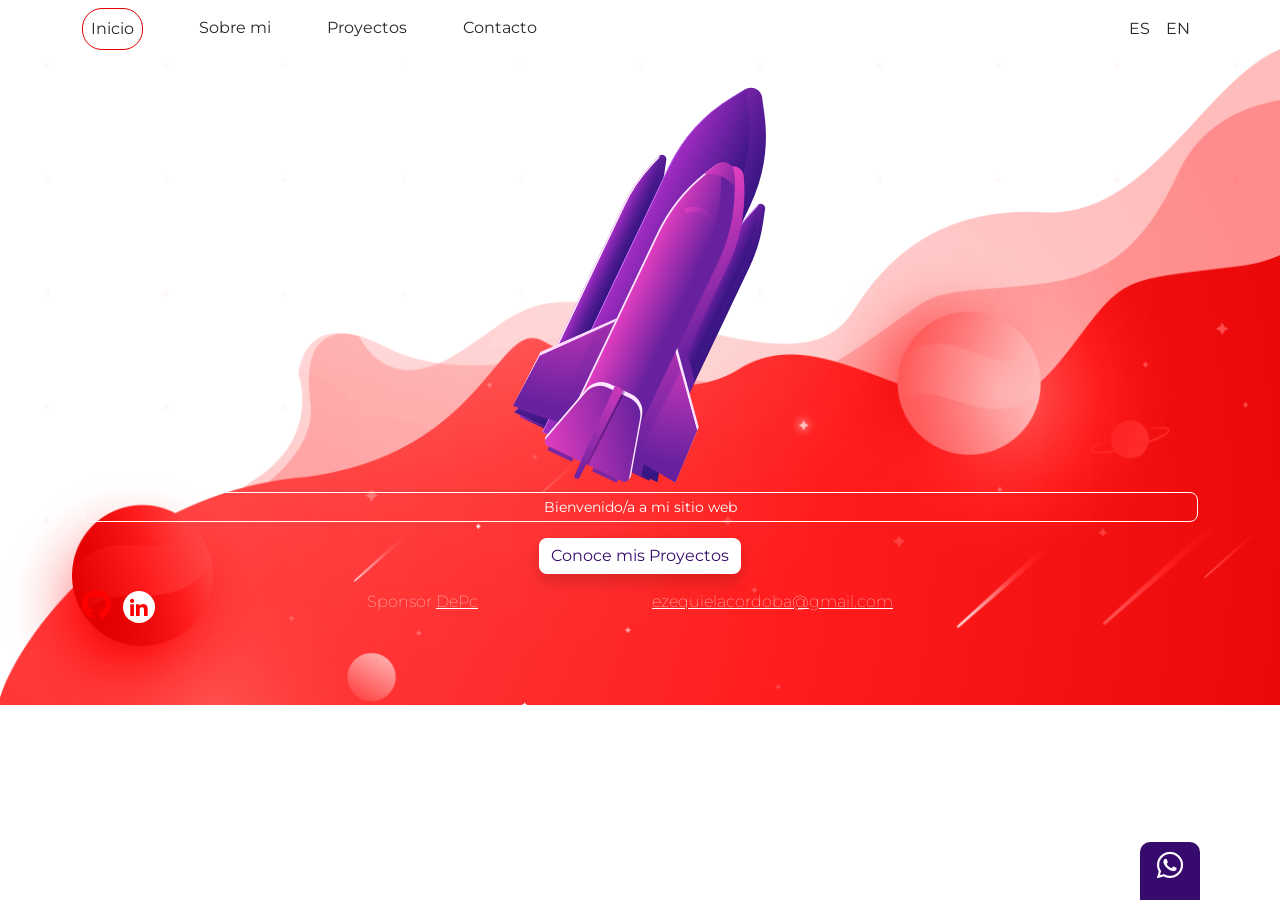
==== index.html @ 1f724ca5 "configuracion inicial" ====
<!DOCTYPE html>
<html lang="es">

<head>
    <meta charset="UTF-8">
    <meta http-equiv="X-UA-Compatible" content="IE=edge">
    <meta name="viewport" content="width=device-width, initial-scale=1.0">
    <title>Inicio</title>
    <link rel="stylesheet" href="css/bootstrap/css/bootstrap.min.css">
    <link rel="stylesheet" href="css/fontawesome/css/all.min.css">
    <link rel="stylesheet" href="css/fontawesome/css/fontawesome.min.css">
    <link href="https://fonts.googleapis.com/css?family=Montserrat:100,200,300,400,500,600,700,800,900&display=swap"
        rel="stylesheet">
    <link rel="stylesheet" href="css/estilos.css">
</head>

<body id="inicio">
    <header>
        <nav class="navbar navbar-expand-md">
            <div class="container">
                <button class="navbar-toggler" type="button" data-bs-toggle="collapse" data-bs-target="#navbarCollapse"
                    aria-controls="navbarCollapse" aria-expanded="false" aria-label="Toggle navigation">
                    <span class="navbar-toggler-icon"></span>
                </button>
                <div class="collapse navbar-collapse" id="navbarCollapse">
                    <ul class="navbar-nav me-auto mb-2 mb-md-0">
                        <li class="nav-item">
                            <a class="nav-link me-5 activo" href="index.html">Inicio</a>
                        </li>
                        <li class="nav-item">
                            <a class="nav-link pe-5" href="sobre-mi.html">Sobre mi</a>
                        </li>
                        <li class="nav-item">
                            <a class="nav-link pe-5" href="proyectos.html">Proyectos</a>
                        </li>
                        <li class="nav-item">
                            <a class="nav-link" href="contacto.html">Contacto</a>
                        </li>
                    </ul>
                    <form class="d-flex">
                        <ul class="navbar-nav me-auto mb-2 mb-md-0">
                            <li class="nav-item">
                                <a class="nav-link" href="inicio.html">ES</a>
                            </li>
                            <li class="nav-item">
                                <a class="nav-link" href="en/home.html">EN</a>
                            </li>
                        </ul>

                    </form>
                </div>
            </div>
        </nav>
    </header>
    <main class="container">
        <div class="row">
            <div class="col-12 mt-4 text-center">
                <a href="proyectos.php"></a> <img src="images/cohete.svg " alt="">
            </div>
        </div>
        <div class="row">
            <div class="col-12 text-center offset">
                <div class="input-home">
                    <p class="p-1"> Bienvenido/a a mi sitio web</p>

                </div>
            </div>
        </div>
        <div class="row">
            <div class="col-12 text-center">
                <a href="proyecto.htl" class="btn shadow">Conoce mis Proyectos</a>

            </div>

        </div>


    </main>
    <footer class="footer mt-auto py-3 mb-5">
        <div class="container">
            <div class="row">
                <div class="col-12 col-sm-3">
                    <a href="http://gitbut.com" target="_blank" title="gitbhub"> <i class="fab fa-github"></i></a>
                    <a href="http://www.linkedin.com" target="_blank" title="linkedin"><i
                            class="fab fa-linkedin-in"></i></a>
                </div>
                <div class="col-12 col-sm-3">
                    Sponsor <a href="http://depcsuite.com">DePc</a>
                </div>
                <div class="col-12 col-sm-3">
                    <a href="mailto:ezequielacordoba@gmail.com">ezequielacordoba@gmail.com</a>
                </div>

            </div>

        </div>

    </footer>
    <div class="whatsapp">
        <a href="http://api.whatsapp.com/send?phone=541124780607" target="_blank"><i class="fab fa-whatsapp"></i></a>
    </div>
    <script src="css/bootstrap/js/bootstrap.bundle.min.js"></script>

</body>

</html>
---- css/estilos.css ----
body {
    font-family: 'montserrat', sans-serif;
     margin: 0px;
}
h1{
    color: #E20000;
    font-size: 36px;
}
p{
    color: #6a6a6a;
    font-size: 14px;
}
input, textarea{
    border-radius: 15px !important;
}
#contacto{ 
    background-image: url(../images/fondo-contacto.png);
    background-size: 100%;
    background-repeat: no-repeat;
}

#inicio{ 
    background-image: url(../images/fondo-contacto.png);
    background-size: 100%;
    background-repeat: no-repeat;
}
#proyectos, #sobre-mi{
    background-image: url(../images/fondo-proyectos.png);
    background-size: 100%;
    background-repeat: no-repeat;
}
#proyectos h2{
    font-size: 16px;
    color: white;
    padding: 10px 5px 10px 5px;
}
.bloque p{
   height: 90px;
}
#proyectos .btn{
    color:white;
    background-color:red;
    font-weight: 100;
    border-radius: 15px;
}
    
nav .nav-link{
    color: #282828;
}
nav .activo{
border: #E20000 solid 1px;
border-radius: 20px;
}
.btn{
    background-color: white;
    color: #370a6d;
    border: 15px;
}
.btn:hover {
background-color: #370a6d;
color: white;
}

#sobre-mi .btn{
    background-color: red;
    color: white;
    border-radius: 15px;
}
#sobre-mi .btn:hover {
background-color: white;
color: red;
}
footer, footer a{
    color: white;
    font-weight: 100;
}
footer .fa-github, #sobre-mi .fa-github{
    font-size: 30px;
    color:red;

}
footer .fa-linkedin-in, #sobre-mi .fa-linkedin-in {
color: red;
background-color: white;
font-size: 20px;
border: 0px;
height: 32px;
width: 32px;
text-align: center;
padding: 8px 0 0 0;
border-radius: 80px;
margin: 0 8px;
}
.fa-whatsapp{
    position: fixed;
    bottom: 0px;
    right: 80px;
    color: white;
    background-color: #370a6d;
    font-size: 30px;
    padding: 8px 0px 20px 0px;
    border-top-left-radius: 10px;
    border-top-right-radius: 10px;
    width: 60px;
    text-align: center;
}

.fa-bars{
    padding: 10px;
    border-radius: 5px;
}
.navbar-toggler {
     color: #ff4a49;
    border: 1px solid #ff4a49;
}
.navbar-toggler:focus {
    box-shadow: none;
    background-color: #370a6d;
    color: white;
    border: 1px solid white;
}
.gradiente{
    background: rgba(184,37,20,1);
    background: -moz-linear-gradient(left, rgba(184,37,20,1) 0%, rgba(214,52,30,1) 47%, rgba(240,47,23,1) 70%, rgba(240,47,23,1) 100%);
    background: -webkit-gradient(left top, right top, color-stop(0%, rgba(184,37,20,1)), color-stop(47%, rgba(214,52,30,1)), color-stop(70%, rgba(240,47,23,1)), color-stop(100%, rgba(240,47,23,1)));
    background: -webkit-linear-gradient(left, rgba(184,37,20,1) 0%, rgba(214,52,30,1) 47%, rgba(240,47,23,1) 70%, rgba(240,47,23,1) 100%);
    background: -o-linear-gradient(left, rgba(184,37,20,1) 0%, rgba(214,52,30,1) 47%, rgba(240,47,23,1) 70%, rgba(240,47,23,1) 100%);
    background: -ms-linear-gradient(left, rgba(184,37,20,1) 0%, rgba(214,52,30,1) 47%, rgba(240,47,23,1) 70%, rgba(240,47,23,1) 100%);
    background: linear-gradient(to right, rgba(184,37,20,1) 0%, rgba(214,52,30,1) 47%, rgba(240,47,23,1) 70%, rgba(240,47,23,1) 100%);
    filter: progid:DXImageTransform.Microsoft.gradient( startColorstr='#b82514', endColorstr='#f02f17', GradientType=1 );
}
#proyectos img{
    height: 210px;
    background-color: white;
    padding: 0px;
}
#inicio img{
  height: 410px;
  
}
#inicio p{
    border: 1px solid white;
    border-radius: 8px;
    height: 30px;
    color: white;
}
#inicio .btn {
    border-radius: 8px;
}
.bloque p{
    height: 90px;

}
g{
    width: 50%;
}

footer, footer a{
    font-weight: 100;
    margin-top: 5px;
}
#proyectos footer a{
    color: red;
}
#sobre-mi span img{
    width: 39%;
    border: 2px solid white;
    border-radius: 50%;
}






#sobre-mi .card{
    height: 182px;
    
}
#tecnologias h3{
    font-size: 15px;
}
#mensaje{
    background-color: #eee;
}
#experiencia img{
font-size: 30px;
margin: 0px;
}
#formacion-academica h3{
    font-size: 18px;
    font-weight: 600;
    color: #6a6a6a;
}
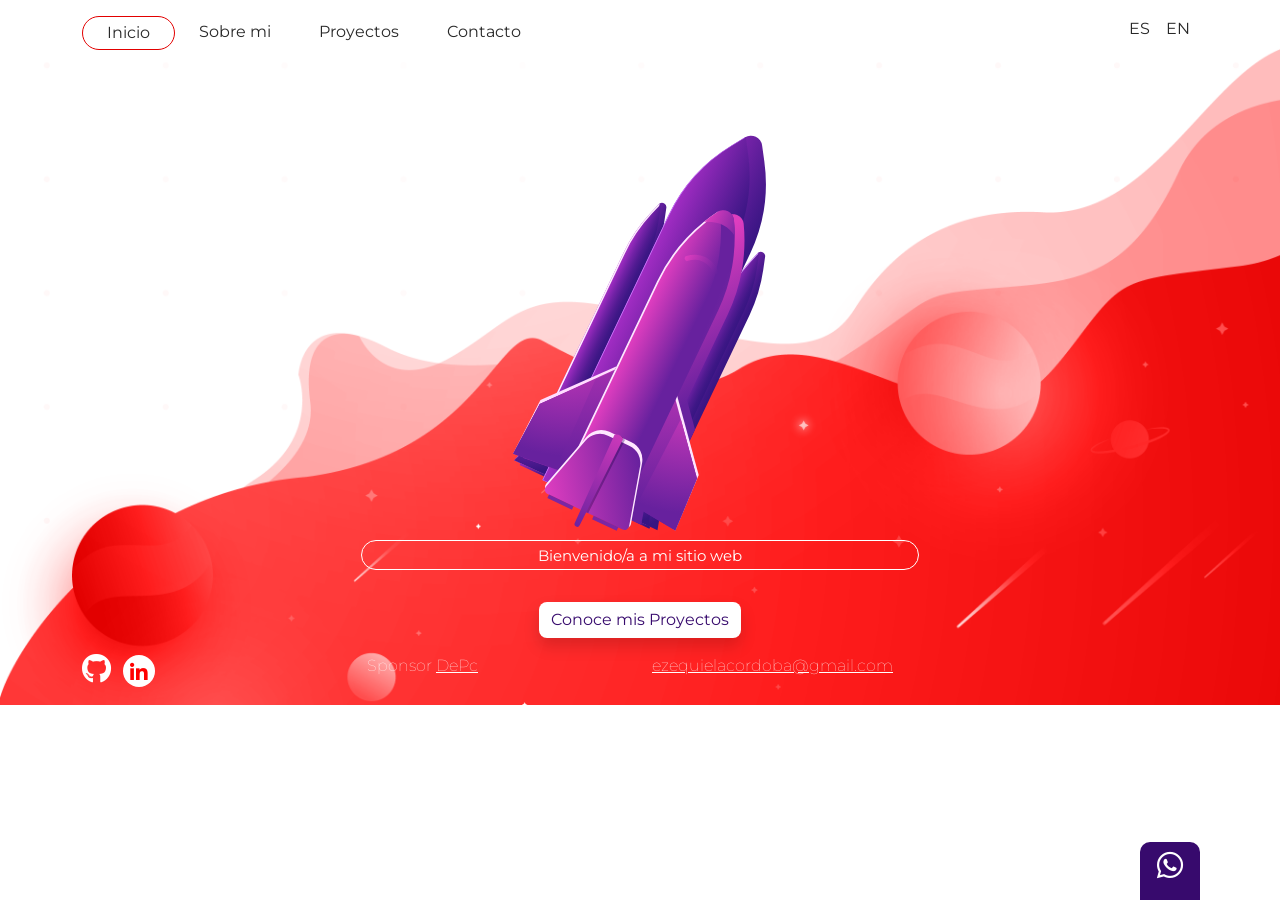
==== commit b4ba2dfa: "modifique el portfolio" ====
--- a/index.html
+++ b/index.html
@@ -16,25 +16,25 @@
 
 <body id="inicio">
     <header>
-        <nav class="navbar navbar-expand-md">
+        <nav class="navbar navbar-expand-md mb-4">
             <div class="container">
                 <button class="navbar-toggler" type="button" data-bs-toggle="collapse" data-bs-target="#navbarCollapse"
                     aria-controls="navbarCollapse" aria-expanded="false" aria-label="Toggle navigation">
                     <span class="navbar-toggler-icon"></span>
                 </button>
                 <div class="collapse navbar-collapse" id="navbarCollapse">
-                    <ul class="navbar-nav me-auto mb-2 mb-md-0">
+                    <ul class="navbar-nav me-auto mb-2 mb-md-0 mt-2">
                         <li class="nav-item">
-                            <a class="nav-link me-5 activo" href="index.html">Inicio</a>
+                            <a class="nav-link px-4 py-1 activo" href="index.html">Inicio</a>
                         </li>
                         <li class="nav-item">
-                            <a class="nav-link pe-5" href="sobre-mi.html">Sobre mi</a>
+                            <a class="nav-link px-4 py-1 " href="sobre-mi.html">Sobre mi</a>
                         </li>
                         <li class="nav-item">
-                            <a class="nav-link pe-5" href="proyectos.html">Proyectos</a>
+                            <a class="nav-link px-4 py-1" href="proyectos.html">Proyectos</a>
                         </li>
                         <li class="nav-item">
-                            <a class="nav-link" href="contacto.html">Contacto</a>
+                            <a class="nav-link px-4 py-1" href="contacto.html">Contacto</a>
                         </li>
                     </ul>
                     <form class="d-flex">
@@ -54,12 +54,12 @@
     </header>
     <main class="container">
         <div class="row">
-            <div class="col-12 mt-4 text-center">
+            <div class="col-12 col-sm-6 mt-sm-5 offset-sm-3 text-center">
                 <a href="proyectos.php"></a> <img src="images/cohete.svg " alt="">
             </div>
         </div>
         <div class="row">
-            <div class="col-12 text-center offset">
+            <div class="col-12 text-center offset mb-3">
                 <div class="input-home">
                     <p class="p-1"> Bienvenido/a a mi sitio web</p>
 
--- a/css/estilos.css
+++ b/css/estilos.css
@@ -8,7 +8,7 @@
 }
 p{
     color: #6a6a6a;
-    font-size: 14px;
+    font-size: 18px;
 }
 input, textarea{
     border-radius: 15px !important;
@@ -74,9 +74,11 @@
     color: white;
     font-weight: 100;
 }
-footer .fa-github, #sobre-mi .fa-github{
+
+footer .fa-github {
     font-size: 30px;
-    color:red;
+    color:white;
+  
 
 }
 footer .fa-linkedin-in, #sobre-mi .fa-linkedin-in {
@@ -104,7 +106,14 @@
     width: 60px;
     text-align: center;
 }
-
+#sobre-mi, #proyectos footer .fa-github{
+    color: red;
+
+}
+#sobre-mi a .fa-github{
+    color: red;
+    font-size: 30px;
+}
 .fa-bars{
     padding: 10px;
     border-radius: 5px;
@@ -140,9 +149,12 @@
 }
 #inicio p{
     border: 1px solid white;
-    border-radius: 8px;
+    border-radius: 15px;
     height: 30px;
     color: white;
+    width: 50%;
+    margin-left: 25%;
+    font-size: 15px;
 }
 #inicio .btn {
     border-radius: 8px;
@@ -164,8 +176,8 @@
 }
 #sobre-mi span img{
     width: 39%;
-    border: 2px solid white;
-    border-radius: 50%;
+    border: 3px solid black;
+    border-radius: 50% ;
 }
 
 
@@ -180,15 +192,53 @@
 #tecnologias h3{
     font-size: 15px;
 }
+
+#tecnologias h2{
+    font-size: 24px;
+}
 #mensaje{
     background-color: #eee;
 }
-#experiencia img{
-font-size: 30px;
-margin: 0px;
-}
+
+
 #formacion-academica h3{
     font-size: 18px;
     font-weight: 600;
     color: #6a6a6a;
+}
+#experiencia h2{
+    color: #370A6D;
+    font-size: 24px;
+    font-weight: 400;
+}
+
+#experiencia h3, h5 {
+   color:  #6A6A6A;
+   font-size: 18px;
+   font-weight: 600;
+}
+    
+#experiencia h4{
+    font-size: 17px;
+    color: #370A6D;
+}
+
+#formacion-academica, #desarrollo h2, h4{
+    color: red;
+    font-size: 24px;
+    font-weight: 400;
+}
+#formacion-academica h2{
+    font-size: 24px;
+    font-weight: 400;
+}
+#mensaje .card{
+    color: white;
+    background-color: #370A6D;
+    padding: 40px 0px;
+    border-radius: 15px;
+}
+#mensaje .fas{
+    font-size: 80px;
+   
 }
